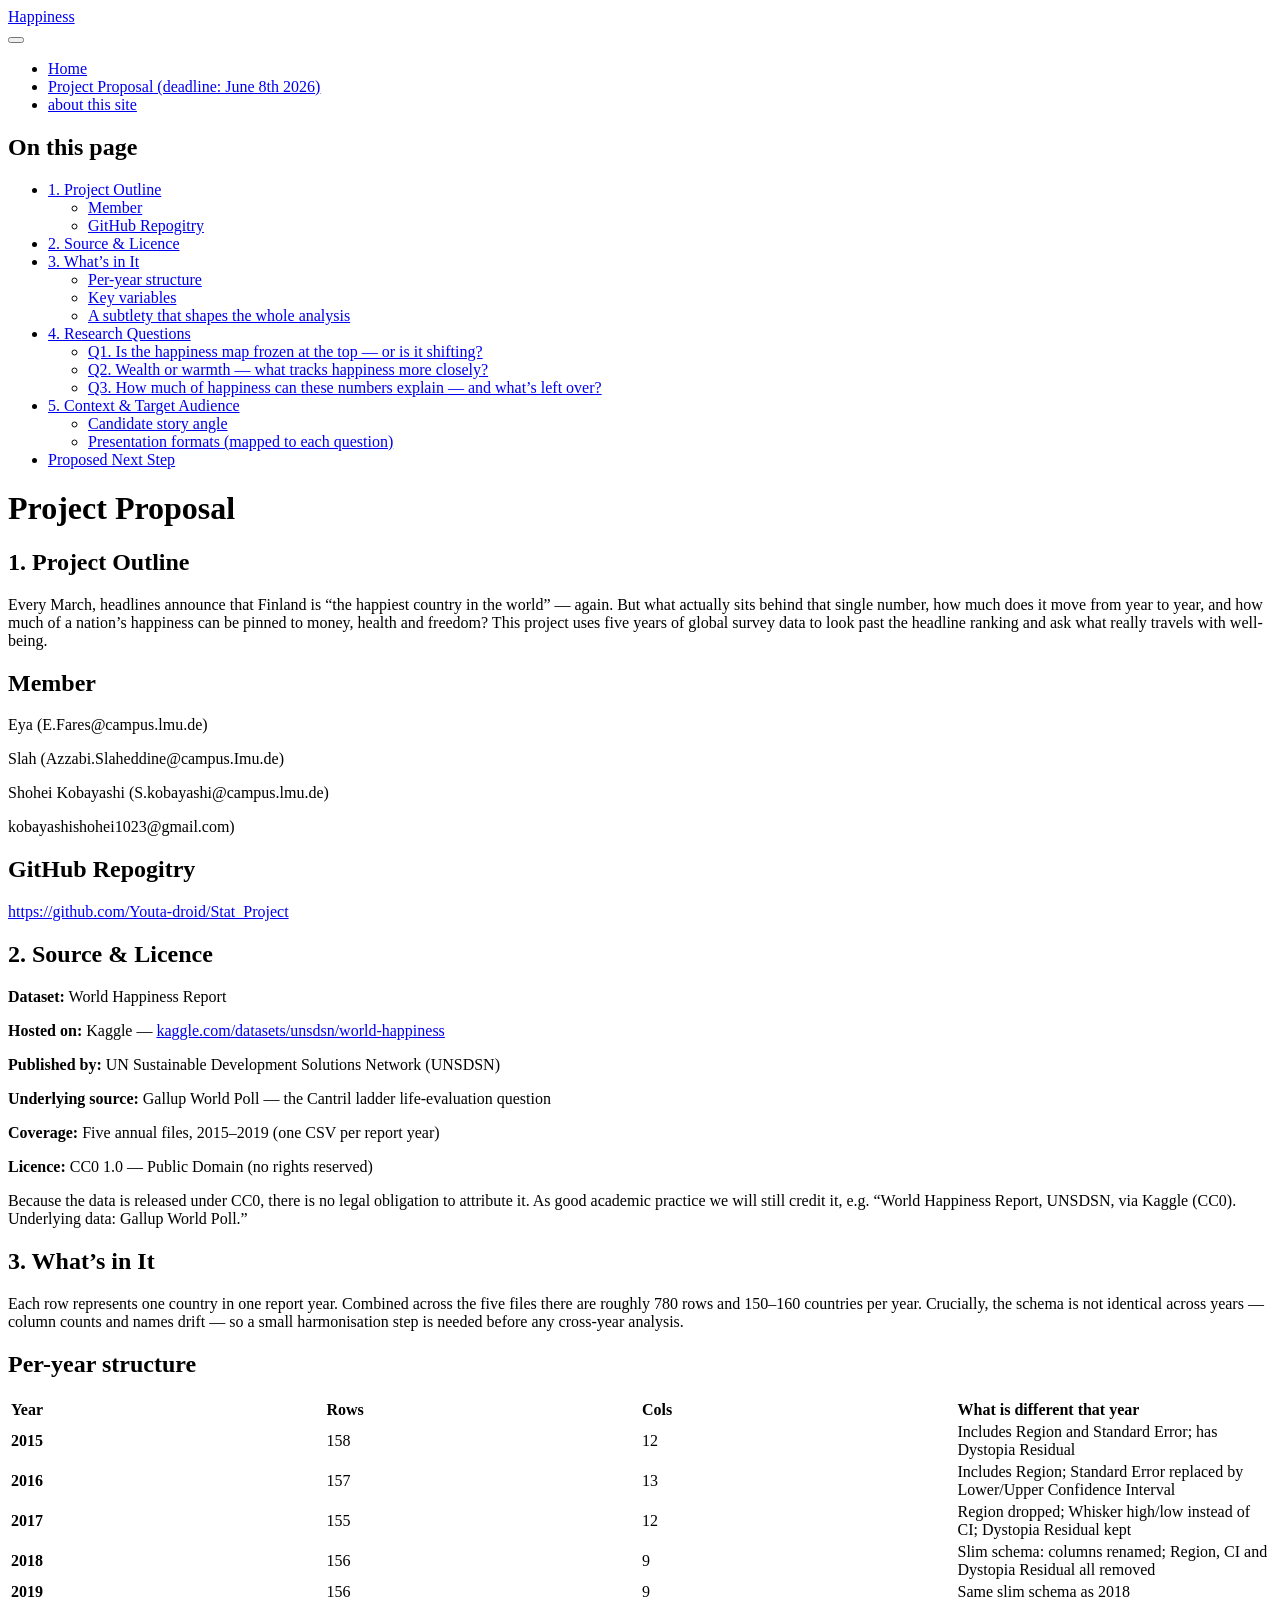
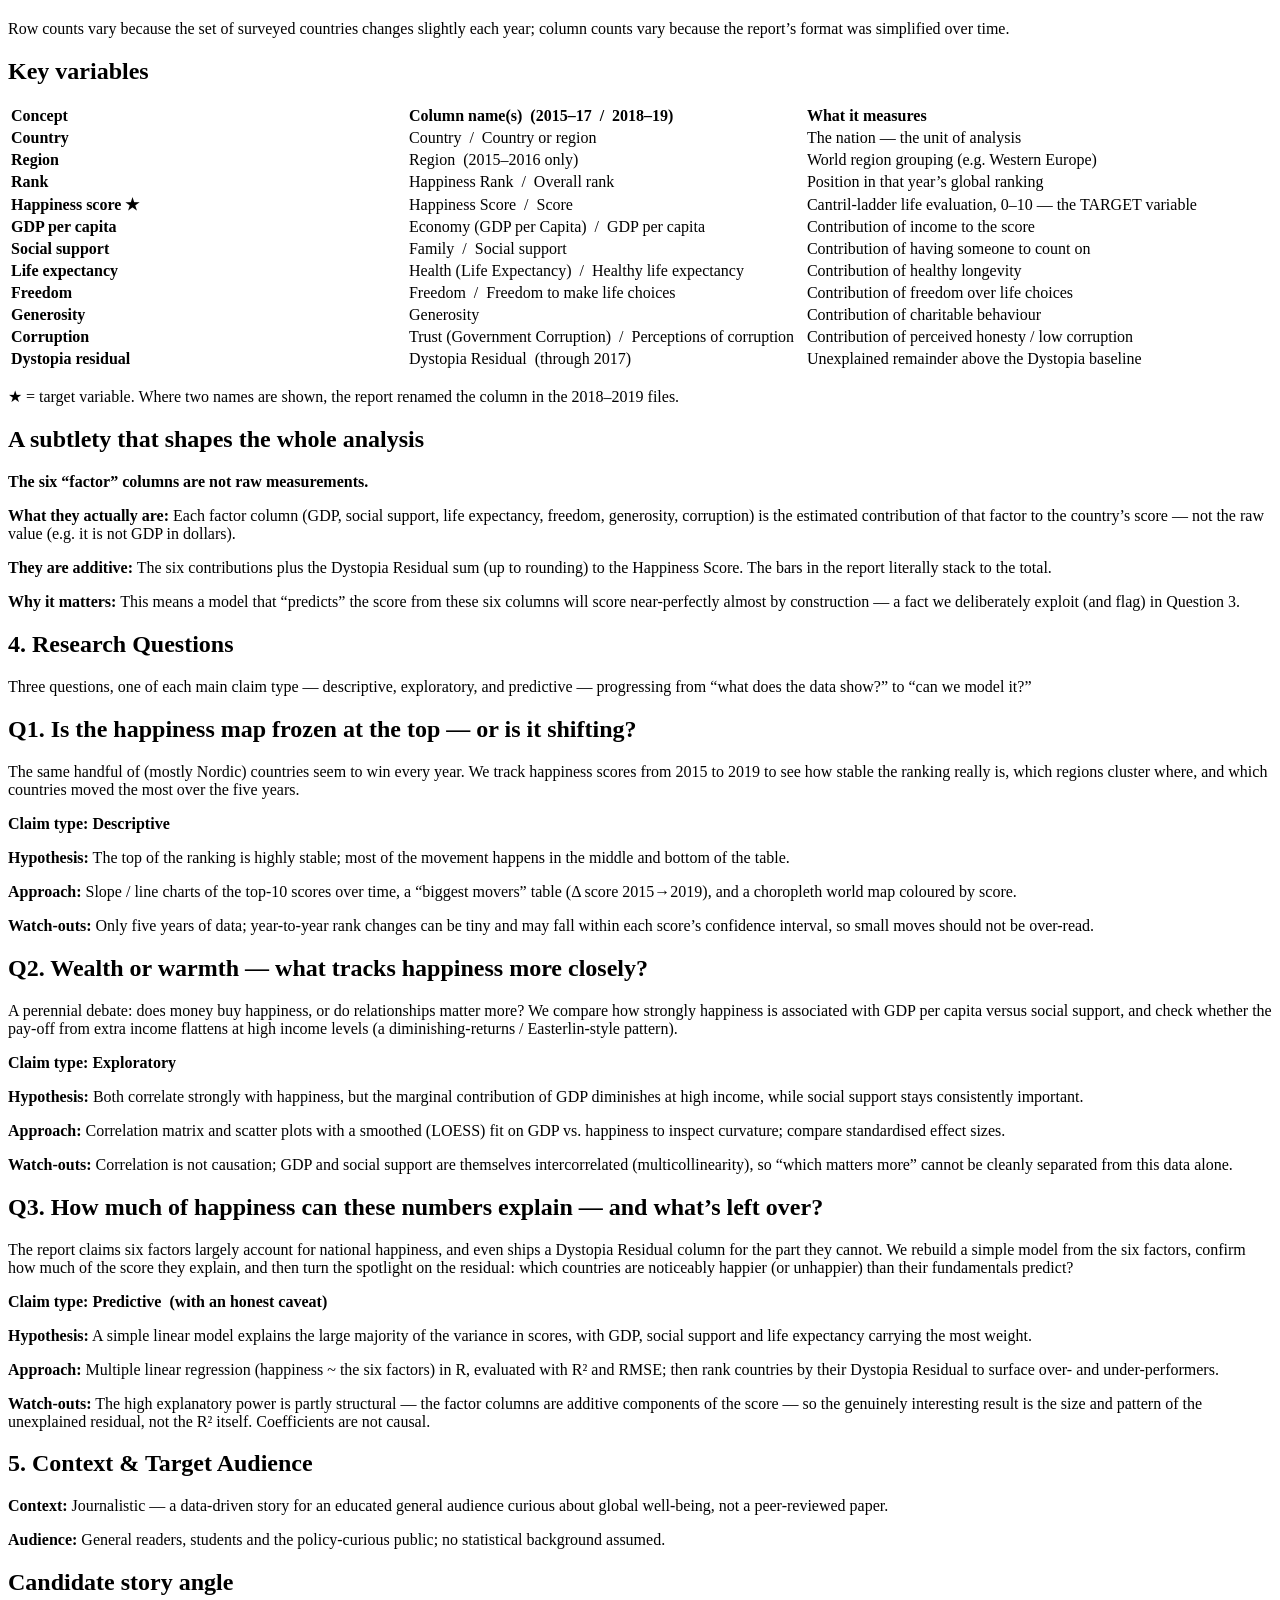
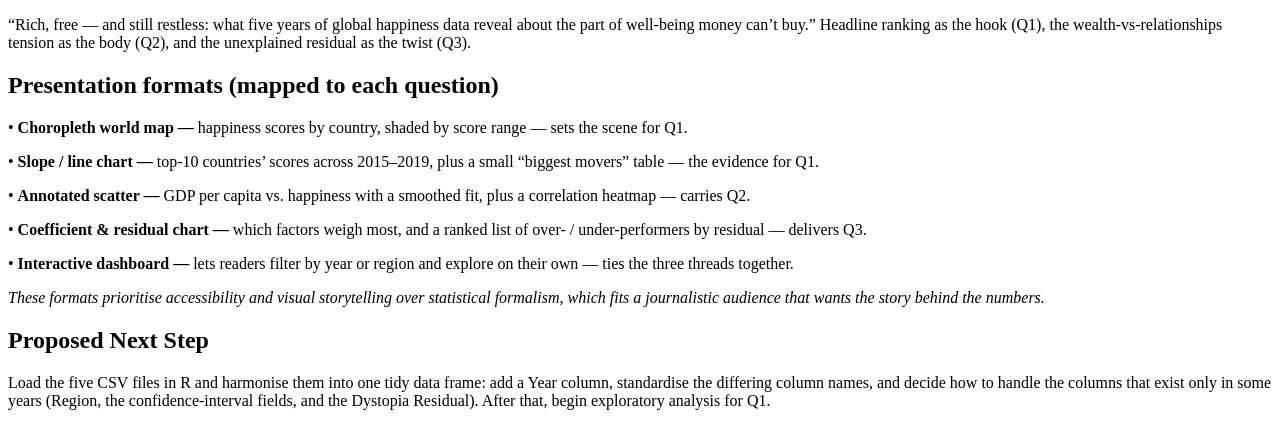
==== project_proposal.html @ c2a08dc1 "add files via upload" ====
<!DOCTYPE html>
<html xmlns="http://www.w3.org/1999/xhtml" lang="en" xml:lang="en"><head>

<meta charset="utf-8">
<meta name="generator" content="quarto-1.9.37">

<meta name="viewport" content="width=device-width, initial-scale=1.0, user-scalable=yes">


<title>Project Proposal – Happiness</title>
<style>
/* Default styles provided by pandoc.
** See https://pandoc.org/MANUAL.html#variables-for-html for config info.
*/
code{white-space: pre-wrap;}
span.smallcaps{font-variant: small-caps;}
div.columns{display: flex; gap: min(4vw, 1.5em);}
div.column{flex: auto; overflow-x: auto;}
div.hanging-indent{margin-left: 1.5em; text-indent: -1.5em;}
ul.task-list{list-style: none;}
ul.task-list li input[type="checkbox"] {
  width: 0.8em;
  margin: 0 0.8em 0.2em -1em; /* quarto-specific, see https://github.com/quarto-dev/quarto-cli/issues/4556 */ 
  vertical-align: middle;
}
</style>


<script src="site_libs/quarto-nav/quarto-nav.js"></script>
<script src="site_libs/quarto-nav/headroom.min.js"></script>
<script src="site_libs/clipboard/clipboard.min.js"></script>
<script src="site_libs/quarto-search/autocomplete.umd.js"></script>
<script src="site_libs/quarto-search/fuse.min.js"></script>
<script src="site_libs/quarto-search/quarto-search.js"></script>
<meta name="quarto:offset" content="./">
<script src="site_libs/quarto-html/quarto.js" type="module"></script>
<script src="site_libs/quarto-html/tabsets/tabsets.js" type="module"></script>
<script src="site_libs/quarto-html/popper.min.js"></script>
<script src="site_libs/quarto-html/tippy.umd.min.js"></script>
<script src="site_libs/quarto-html/anchor.min.js"></script>
<link href="site_libs/quarto-html/tippy.css" rel="stylesheet">
<link href="site_libs/quarto-html/quarto-syntax-highlighting-7f8f88aac4f3542376d5c11b86a4c14d.css" rel="stylesheet" id="quarto-text-highlighting-styles">
<script src="site_libs/bootstrap/bootstrap.min.js"></script>
<link href="site_libs/bootstrap/bootstrap-icons.css" rel="stylesheet">
<link href="site_libs/bootstrap/bootstrap-158031087360bce0ff56dc785ce39e06.min.css" rel="stylesheet" append-hash="true" id="quarto-bootstrap" data-mode="light">
<script id="quarto-search-options" type="application/json">{
  "location": "navbar",
  "copy-button": false,
  "collapse-after": 3,
  "panel-placement": "end",
  "type": "overlay",
  "limit": 50,
  "keyboard-shortcut": [
    "f",
    "/",
    "s"
  ],
  "show-item-context": false,
  "language": {
    "search-no-results-text": "No results",
    "search-matching-documents-text": "matching documents",
    "search-copy-link-title": "Copy link to search",
    "search-hide-matches-text": "Hide additional matches",
    "search-more-match-text": "more match in this document",
    "search-more-matches-text": "more matches in this document",
    "search-clear-button-title": "Clear",
    "search-text-placeholder": "",
    "search-detached-cancel-button-title": "Cancel",
    "search-submit-button-title": "Submit",
    "search-label": "Search"
  }
}</script>
<style>html{ scroll-behavior: smooth; }</style>


<link rel="stylesheet" href="styles.css">
</head>

<body class="floating nav-fixed quarto-light">

<div id="quarto-search-results"></div>
  <header id="quarto-header" class="headroom fixed-top">
    <nav class="navbar navbar-expand-lg " data-bs-theme="dark">
      <div class="navbar-container container-fluid">
      <div class="navbar-brand-container mx-auto">
    <a class="navbar-brand" href="./index.html">
    <span class="navbar-title">Happiness</span>
    </a>
  </div>
            <div id="quarto-search" class="" title="Search"></div>
          <button class="navbar-toggler" type="button" data-bs-toggle="collapse" data-bs-target="#navbarCollapse" aria-controls="navbarCollapse" role="menu" aria-expanded="false" aria-label="Toggle navigation" onclick="if (window.quartoToggleHeadroom) { window.quartoToggleHeadroom(); }">
  <span class="navbar-toggler-icon"></span>
</button>
          <div class="collapse navbar-collapse" id="navbarCollapse">
            <ul class="navbar-nav navbar-nav-scroll me-auto">
  <li class="nav-item">
    <a class="nav-link" href="./index.html"> 
<span class="menu-text">Home</span></a>
  </li>  
  <li class="nav-item">
    <a class="nav-link active" href="./project_proposal.html" aria-current="page"> 
<span class="menu-text">Project Proposal (deadline: June 8th 2026)</span></a>
  </li>  
  <li class="nav-item">
    <a class="nav-link" href="./about.html"> 
<span class="menu-text">about this site</span></a>
  </li>  
</ul>
          </div> <!-- /navcollapse -->
            <div class="quarto-navbar-tools">
</div>
      </div> <!-- /container-fluid -->
    </nav>
</header>
<!-- content -->
<div id="quarto-content" class="quarto-container page-columns page-rows-contents page-layout-article page-navbar">
<!-- sidebar -->
  <nav id="quarto-sidebar" class="sidebar collapse collapse-horizontal quarto-sidebar-collapse-item sidebar-navigation floating overflow-auto">
    <nav id="TOC" role="doc-toc" class="toc-active">
    <h2 id="toc-title">On this page</h2>
   
  <ul>
  <li><a href="#project-outline" id="toc-project-outline" class="nav-link active" data-scroll-target="#project-outline">1. Project Outline</a>
  <ul class="collapse">
  <li><a href="#member" id="toc-member" class="nav-link" data-scroll-target="#member">Member</a></li>
  <li><a href="#github-repogitry" id="toc-github-repogitry" class="nav-link" data-scroll-target="#github-repogitry">GitHub Repogitry</a></li>
  </ul></li>
  <li><a href="#source-licence" id="toc-source-licence" class="nav-link" data-scroll-target="#source-licence">2. Source &amp; Licence</a></li>
  <li><a href="#whats-in-it" id="toc-whats-in-it" class="nav-link" data-scroll-target="#whats-in-it">3. What’s in It</a>
  <ul class="collapse">
  <li><a href="#per-year-structure" id="toc-per-year-structure" class="nav-link" data-scroll-target="#per-year-structure">Per-year structure</a></li>
  <li><a href="#key-variables" id="toc-key-variables" class="nav-link" data-scroll-target="#key-variables">Key variables</a></li>
  <li><a href="#a-subtlety-that-shapes-the-whole-analysis" id="toc-a-subtlety-that-shapes-the-whole-analysis" class="nav-link" data-scroll-target="#a-subtlety-that-shapes-the-whole-analysis">A subtlety that shapes the whole analysis</a></li>
  </ul></li>
  <li><a href="#research-questions" id="toc-research-questions" class="nav-link" data-scroll-target="#research-questions">4. Research Questions</a>
  <ul class="collapse">
  <li><a href="#q1.-is-the-happiness-map-frozen-at-the-top-or-is-it-shifting" id="toc-q1.-is-the-happiness-map-frozen-at-the-top-or-is-it-shifting" class="nav-link" data-scroll-target="#q1.-is-the-happiness-map-frozen-at-the-top-or-is-it-shifting">Q1. Is the happiness map frozen at the top — or is it shifting?</a></li>
  <li><a href="#q2.-wealth-or-warmth-what-tracks-happiness-more-closely" id="toc-q2.-wealth-or-warmth-what-tracks-happiness-more-closely" class="nav-link" data-scroll-target="#q2.-wealth-or-warmth-what-tracks-happiness-more-closely">Q2. Wealth or warmth — what tracks happiness more closely?</a></li>
  <li><a href="#q3.-how-much-of-happiness-can-these-numbers-explain-and-whats-left-over" id="toc-q3.-how-much-of-happiness-can-these-numbers-explain-and-whats-left-over" class="nav-link" data-scroll-target="#q3.-how-much-of-happiness-can-these-numbers-explain-and-whats-left-over">Q3. How much of happiness can these numbers explain — and what’s left over?</a></li>
  </ul></li>
  <li><a href="#context-target-audience" id="toc-context-target-audience" class="nav-link" data-scroll-target="#context-target-audience">5. Context &amp; Target Audience</a>
  <ul class="collapse">
  <li><a href="#candidate-story-angle" id="toc-candidate-story-angle" class="nav-link" data-scroll-target="#candidate-story-angle">Candidate story angle</a></li>
  <li><a href="#presentation-formats-mapped-to-each-question" id="toc-presentation-formats-mapped-to-each-question" class="nav-link" data-scroll-target="#presentation-formats-mapped-to-each-question">Presentation formats (mapped to each question)</a></li>
  </ul></li>
  <li><a href="#proposed-next-step" id="toc-proposed-next-step" class="nav-link" data-scroll-target="#proposed-next-step">Proposed Next Step</a></li>
  </ul>
</nav>
</nav>
<div id="quarto-sidebar-glass" class="quarto-sidebar-collapse-item" data-bs-toggle="collapse" data-bs-target=".quarto-sidebar-collapse-item"></div>
<!-- margin-sidebar -->
    <div id="quarto-margin-sidebar" class="sidebar margin-sidebar zindex-bottom">
    </div>
<!-- main -->
<main class="content" id="quarto-document-content">

<header id="title-block-header" class="quarto-title-block default">
<div class="quarto-title">
<h1 class="title">Project Proposal</h1>
</div>



<div class="quarto-title-meta">

    
  
    
  </div>
  


</header>


<section id="project-outline" class="level1">
<h1>1. Project Outline</h1>
<p>Every March, headlines announce that Finland is “the happiest country in the world” — again. But what actually sits behind that single number, how much does it move from year to year, and how much of a nation’s happiness can be pinned to money, health and freedom? This project uses five years of global survey data to look past the headline ranking and ask what really travels with well-being.</p>
<section id="member" class="level2">
<h2 class="anchored" data-anchor-id="member">Member</h2>
<p>Eya (E.Fares@campus.lmu.de)</p>
<p>Slah (Azzabi.Slaheddine@campus.Imu.de)</p>
<p>Shohei Kobayashi (S.kobayashi@campus.lmu.de)</p>
<p>kobayashishohei1023@gmail.com)</p>
</section>
<section id="github-repogitry" class="level2">
<h2 class="anchored" data-anchor-id="github-repogitry">GitHub Repogitry</h2>
<p><a href="https://github.com/Youta-droid/Stat_Project" class="uri">https://github.com/Youta-droid/Stat_Project</a></p>
</section>
</section>
<section id="source-licence" class="level1">
<h1>2. Source &amp; Licence</h1>
<p><strong>Dataset:</strong> World Happiness Report</p>
<p><strong>Hosted on:</strong> Kaggle — <a href="https://www.kaggle.com/datasets/unsdsn/world-happiness">kaggle.com/datasets/unsdsn/world-happiness</a></p>
<p><strong>Published by:</strong> UN Sustainable Development Solutions Network (UNSDSN)</p>
<p><strong>Underlying source:</strong> Gallup World Poll — the Cantril ladder life-evaluation question</p>
<p><strong>Coverage:</strong> Five annual files, 2015–2019 (one CSV per report year)</p>
<p><strong>Licence:</strong> CC0 1.0 — Public Domain (no rights reserved)</p>
<p>Because the data is released under CC0, there is no legal obligation to attribute it. As good academic practice we will still credit it, e.g.&nbsp;“World Happiness Report, UNSDSN, via Kaggle (CC0). Underlying data: Gallup World Poll.”</p>
</section>
<section id="whats-in-it" class="level1">
<h1>3. What’s in It</h1>
<p>Each row represents one country in one report year. Combined across the five files there are roughly 780 rows and 150–160 countries per year. Crucially, the schema is not identical across years — column counts and names drift — so a small harmonisation step is needed before any cross-year analysis.</p>
<section id="per-year-structure" class="level2">
<h2 class="anchored" data-anchor-id="per-year-structure">Per-year structure</h2>
<table class="caption-top table">
<colgroup>
<col style="width: 25%">
<col style="width: 25%">
<col style="width: 25%">
<col style="width: 25%">
</colgroup>
<tbody>
<tr class="odd">
<td><strong>Year</strong></td>
<td><strong>Rows</strong></td>
<td><strong>Cols</strong></td>
<td><strong>What is different that year</strong></td>
</tr>
<tr class="even">
<td><strong>2015</strong></td>
<td>158</td>
<td>12</td>
<td>Includes Region and Standard Error; has Dystopia Residual</td>
</tr>
<tr class="odd">
<td><strong>2016</strong></td>
<td>157</td>
<td>13</td>
<td>Includes Region; Standard Error replaced by Lower/Upper Confidence Interval</td>
</tr>
<tr class="even">
<td><strong>2017</strong></td>
<td>155</td>
<td>12</td>
<td>Region dropped; Whisker high/low instead of CI; Dystopia Residual kept</td>
</tr>
<tr class="odd">
<td><strong>2018</strong></td>
<td>156</td>
<td>9</td>
<td>Slim schema: columns renamed; Region, CI and Dystopia Residual all removed</td>
</tr>
<tr class="even">
<td><strong>2019</strong></td>
<td>156</td>
<td>9</td>
<td>Same slim schema as 2018</td>
</tr>
</tbody>
</table>
<p>Row counts vary because the set of surveyed countries changes slightly each year; column counts vary because the report’s format was simplified over time.</p>
</section>
<section id="key-variables" class="level2">
<h2 class="anchored" data-anchor-id="key-variables">Key variables</h2>
<table class="caption-top table">
<colgroup>
<col style="width: 33%">
<col style="width: 33%">
<col style="width: 33%">
</colgroup>
<tbody>
<tr class="odd">
<td><strong>Concept</strong></td>
<td><strong>Column name(s)&nbsp; (2015–17&nbsp; /&nbsp; 2018–19)</strong></td>
<td><strong>What it measures</strong></td>
</tr>
<tr class="even">
<td><strong>Country</strong></td>
<td>Country&nbsp; /&nbsp; Country or region</td>
<td>The nation — the unit of analysis</td>
</tr>
<tr class="odd">
<td><strong>Region</strong></td>
<td>Region&nbsp; (2015–2016 only)</td>
<td>World region grouping (e.g.&nbsp;Western Europe)</td>
</tr>
<tr class="even">
<td><strong>Rank</strong></td>
<td>Happiness Rank&nbsp; /&nbsp; Overall rank</td>
<td>Position in that year’s global ranking</td>
</tr>
<tr class="odd">
<td><strong>Happiness score ★</strong></td>
<td>Happiness Score&nbsp; /&nbsp; Score</td>
<td>Cantril-ladder life evaluation, 0–10 — the TARGET variable</td>
</tr>
<tr class="even">
<td><strong>GDP per capita</strong></td>
<td>Economy (GDP per Capita)&nbsp; /&nbsp; GDP per capita</td>
<td>Contribution of income to the score</td>
</tr>
<tr class="odd">
<td><strong>Social support</strong></td>
<td>Family&nbsp; /&nbsp; Social support</td>
<td>Contribution of having someone to count on</td>
</tr>
<tr class="even">
<td><strong>Life expectancy</strong></td>
<td>Health (Life Expectancy)&nbsp; /&nbsp; Healthy life expectancy</td>
<td>Contribution of healthy longevity</td>
</tr>
<tr class="odd">
<td><strong>Freedom</strong></td>
<td>Freedom&nbsp; /&nbsp; Freedom to make life choices</td>
<td>Contribution of freedom over life choices</td>
</tr>
<tr class="even">
<td><strong>Generosity</strong></td>
<td>Generosity</td>
<td>Contribution of charitable behaviour</td>
</tr>
<tr class="odd">
<td><strong>Corruption</strong></td>
<td>Trust (Government Corruption)&nbsp; /&nbsp; Perceptions of corruption</td>
<td>Contribution of perceived honesty / low corruption</td>
</tr>
<tr class="even">
<td><strong>Dystopia residual</strong></td>
<td>Dystopia Residual&nbsp; (through 2017)</td>
<td>Unexplained remainder above the Dystopia baseline</td>
</tr>
</tbody>
</table>
<p>★ = target variable. Where two names are shown, the report renamed the column in the 2018–2019 files.</p>
</section>
<section id="a-subtlety-that-shapes-the-whole-analysis" class="level2">
<h2 class="anchored" data-anchor-id="a-subtlety-that-shapes-the-whole-analysis">A subtlety that shapes the whole analysis</h2>
<p><strong>The six “factor” columns are not raw measurements.</strong></p>
<p><strong>What they actually are:</strong> Each factor column (GDP, social support, life expectancy, freedom, generosity, corruption) is the estimated contribution of that factor to the country’s score — not the raw value (e.g.&nbsp;it is not GDP in dollars).</p>
<p><strong>They are additive:</strong> The six contributions plus the Dystopia Residual sum (up to rounding) to the Happiness Score. The bars in the report literally stack to the total.</p>
<p><strong>Why it matters:</strong> This means a model that “predicts” the score from these six columns will score near-perfectly almost by construction — a fact we deliberately exploit (and flag) in Question 3.</p>
</section>
</section>
<section id="research-questions" class="level1">
<h1>4. Research Questions</h1>
<p>Three questions, one of each main claim type — descriptive, exploratory, and predictive — progressing from “what does the data show?” to “can we model it?”</p>
<section id="q1.-is-the-happiness-map-frozen-at-the-top-or-is-it-shifting" class="level2">
<h2 class="anchored" data-anchor-id="q1.-is-the-happiness-map-frozen-at-the-top-or-is-it-shifting">Q1. Is the happiness map frozen at the top — or is it shifting?</h2>
<p>The same handful of (mostly Nordic) countries seem to win every year. We track happiness scores from 2015 to 2019 to see how stable the ranking really is, which regions cluster where, and which countries moved the most over the five years.</p>
<p><strong>Claim type: Descriptive</strong></p>
<p><strong>Hypothesis:</strong> The top of the ranking is highly stable; most of the movement happens in the middle and bottom of the table.</p>
<p><strong>Approach:</strong> Slope / line charts of the top-10 scores over time, a “biggest movers” table (Δ score 2015→2019), and a choropleth world map coloured by score.</p>
<p><strong>Watch-outs:</strong> Only five years of data; year-to-year rank changes can be tiny and may fall within each score’s confidence interval, so small moves should not be over-read.</p>
</section>
<section id="q2.-wealth-or-warmth-what-tracks-happiness-more-closely" class="level2">
<h2 class="anchored" data-anchor-id="q2.-wealth-or-warmth-what-tracks-happiness-more-closely">Q2. Wealth or warmth — what tracks happiness more closely?</h2>
<p>A perennial debate: does money buy happiness, or do relationships matter more? We compare how strongly happiness is associated with GDP per capita versus social support, and check whether the pay-off from extra income flattens at high income levels (a diminishing-returns / Easterlin-style pattern).</p>
<p><strong>Claim type: Exploratory</strong></p>
<p><strong>Hypothesis:</strong> Both correlate strongly with happiness, but the marginal contribution of GDP diminishes at high income, while social support stays consistently important.</p>
<p><strong>Approach:</strong> Correlation matrix and scatter plots with a smoothed (LOESS) fit on GDP vs.&nbsp;happiness to inspect curvature; compare standardised effect sizes.</p>
<p><strong>Watch-outs:</strong> Correlation is not causation; GDP and social support are themselves intercorrelated (multicollinearity), so “which matters more” cannot be cleanly separated from this data alone.</p>
</section>
<section id="q3.-how-much-of-happiness-can-these-numbers-explain-and-whats-left-over" class="level2">
<h2 class="anchored" data-anchor-id="q3.-how-much-of-happiness-can-these-numbers-explain-and-whats-left-over">Q3. How much of happiness can these numbers explain — and what’s left over?</h2>
<p>The report claims six factors largely account for national happiness, and even ships a Dystopia Residual column for the part they cannot. We rebuild a simple model from the six factors, confirm how much of the score they explain, and then turn the spotlight on the residual: which countries are noticeably happier (or unhappier) than their fundamentals predict?</p>
<p><strong>Claim type: Predictive&nbsp; (with an honest caveat)</strong></p>
<p><strong>Hypothesis:</strong> A simple linear model explains the large majority of the variance in scores, with GDP, social support and life expectancy carrying the most weight.</p>
<p><strong>Approach:</strong> Multiple linear regression (happiness ~ the six factors) in R, evaluated with R² and RMSE; then rank countries by their Dystopia Residual to surface over- and under-performers.</p>
<p><strong>Watch-outs:</strong> The high explanatory power is partly structural — the factor columns are additive components of the score — so the genuinely interesting result is the size and pattern of the unexplained residual, not the R² itself. Coefficients are not causal.</p>
</section>
</section>
<section id="context-target-audience" class="level1">
<h1>5. Context &amp; Target Audience</h1>
<p><strong>Context:</strong> Journalistic — a data-driven story for an educated general audience curious about global well-being, not a peer-reviewed paper.</p>
<p><strong>Audience:</strong> General readers, students and the policy-curious public; no statistical background assumed.</p>
<section id="candidate-story-angle" class="level2">
<h2 class="anchored" data-anchor-id="candidate-story-angle">Candidate story angle</h2>
<p>“Rich, free — and still restless: what five years of global happiness data reveal about the part of well-being money can’t buy.” Headline ranking as the hook (Q1), the wealth-vs-relationships tension as the body (Q2), and the unexplained residual as the twist (Q3).</p>
</section>
<section id="presentation-formats-mapped-to-each-question" class="level2">
<h2 class="anchored" data-anchor-id="presentation-formats-mapped-to-each-question">Presentation formats (mapped to each question)</h2>
<p>• <strong>Choropleth world map —</strong> happiness scores by country, shaded by score range — sets the scene for Q1.</p>
<p>• <strong>Slope / line chart —</strong> top-10 countries’ scores across 2015–2019, plus a small “biggest movers” table — the evidence for Q1.</p>
<p>• <strong>Annotated scatter —</strong> GDP per capita vs.&nbsp;happiness with a smoothed fit, plus a correlation heatmap — carries Q2.</p>
<p>• <strong>Coefficient &amp; residual chart —</strong> which factors weigh most, and a ranked list of over- / under-performers by residual — delivers Q3.</p>
<p>• <strong>Interactive dashboard —</strong> lets readers filter by year or region and explore on their own — ties the three threads together.</p>
<p><em>These formats prioritise accessibility and visual storytelling over statistical formalism, which fits a journalistic audience that wants the story behind the numbers.</em></p>
</section>
</section>
<section id="proposed-next-step" class="level1">
<h1>Proposed Next Step</h1>
<p>Load the five CSV files in R and harmonise them into one tidy data frame: add a Year column, standardise the differing column names, and decide how to handle the columns that exist only in some years (Region, the confidence-interval fields, and the Dystopia Residual). After that, begin exploratory analysis for Q1.</p>


</section>

</main> <!-- /main -->
<script id="quarto-html-after-body" type="application/javascript">
  window.document.addEventListener("DOMContentLoaded", function (event) {
    const icon = "";
    const anchorJS = new window.AnchorJS();
    anchorJS.options = {
      placement: 'right',
      icon: icon
    };
    anchorJS.add('.anchored');
    const isCodeAnnotation = (el) => {
      for (const clz of el.classList) {
        if (clz.startsWith('code-annotation-')) {                     
          return true;
        }
      }
      return false;
    }
    const onCopySuccess = function(e) {
      // button target
      const button = e.trigger;
      // don't keep focus
      button.blur();
      // flash "checked"
      button.classList.add('code-copy-button-checked');
      var currentTitle = button.getAttribute("title");
      button.setAttribute("title", "Copied!");
      let tooltip;
      if (window.bootstrap) {
        button.setAttribute("data-bs-toggle", "tooltip");
        button.setAttribute("data-bs-placement", "left");
        button.setAttribute("data-bs-title", "Copied!");
        tooltip = new bootstrap.Tooltip(button, 
          { trigger: "manual", 
            customClass: "code-copy-button-tooltip",
            offset: [0, -8]});
        tooltip.show();    
      }
      setTimeout(function() {
        if (tooltip) {
          tooltip.hide();
          button.removeAttribute("data-bs-title");
          button.removeAttribute("data-bs-toggle");
          button.removeAttribute("data-bs-placement");
        }
        button.setAttribute("title", currentTitle);
        button.classList.remove('code-copy-button-checked');
      }, 1000);
      // clear code selection
      e.clearSelection();
    }
    const getTextToCopy = function(trigger) {
      const outerScaffold = trigger.parentElement.cloneNode(true);
      const codeEl = outerScaffold.querySelector('code');
      for (const childEl of codeEl.children) {
        if (isCodeAnnotation(childEl)) {
          childEl.remove();
        }
      }
      return codeEl.innerText;
    }
    const clipboard = new window.ClipboardJS('.code-copy-button:not([data-in-quarto-modal])', {
      text: getTextToCopy
    });
    clipboard.on('success', onCopySuccess);
    if (window.document.getElementById('quarto-embedded-source-code-modal')) {
      const clipboardModal = new window.ClipboardJS('.code-copy-button[data-in-quarto-modal]', {
        text: getTextToCopy,
        container: window.document.getElementById('quarto-embedded-source-code-modal')
      });
      clipboardModal.on('success', onCopySuccess);
    }
      var localhostRegex = new RegExp(/^(?:http|https):\/\/localhost\:?[0-9]*\//);
      var mailtoRegex = new RegExp(/^mailto:/);
        var filterRegex = new RegExp('/' + window.location.host + '/');
      var isInternal = (href) => {
          return filterRegex.test(href) || localhostRegex.test(href) || mailtoRegex.test(href);
      }
      // Inspect non-navigation links and adorn them if external
     var links = window.document.querySelectorAll('a[href]:not(.nav-link):not(.navbar-brand):not(.toc-action):not(.sidebar-link):not(.sidebar-item-toggle):not(.pagination-link):not(.no-external):not([aria-hidden]):not(.dropdown-item):not(.quarto-navigation-tool):not(.about-link)');
      for (var i=0; i<links.length; i++) {
        const link = links[i];
        if (!isInternal(link.href)) {
          // undo the damage that might have been done by quarto-nav.js in the case of
          // links that we want to consider external
          if (link.dataset.originalHref !== undefined) {
            link.href = link.dataset.originalHref;
          }
        }
      }
    function tippyHover(el, contentFn, onTriggerFn, onUntriggerFn) {
      const config = {
        allowHTML: true,
        maxWidth: 500,
        delay: 100,
        arrow: false,
        appendTo: function(el) {
            return el.parentElement;
        },
        interactive: true,
        interactiveBorder: 10,
        theme: 'quarto',
        placement: 'bottom-start',
      };
      if (contentFn) {
        config.content = contentFn;
      }
      if (onTriggerFn) {
        config.onTrigger = onTriggerFn;
      }
      if (onUntriggerFn) {
        config.onUntrigger = onUntriggerFn;
      }
      window.tippy(el, config); 
    }
    const noterefs = window.document.querySelectorAll('a[role="doc-noteref"]');
    for (var i=0; i<noterefs.length; i++) {
      const ref = noterefs[i];
      tippyHover(ref, function() {
        // use id or data attribute instead here
        let href = ref.getAttribute('data-footnote-href') || ref.getAttribute('href');
        try { href = new URL(href).hash; } catch {}
        const id = href.replace(/^#\/?/, "");
        const note = window.document.getElementById(id);
        if (note) {
          return note.innerHTML;
        } else {
          return "";
        }
      });
    }
    const xrefs = window.document.querySelectorAll('a.quarto-xref');
    const processXRef = (id, note) => {
      // Strip column container classes
      const stripColumnClz = (el) => {
        el.classList.remove("page-full", "page-columns");
        if (el.children) {
          for (const child of el.children) {
            stripColumnClz(child);
          }
        }
      }
      stripColumnClz(note)
      if (id === null || id.startsWith('sec-')) {
        // Special case sections, only their first couple elements
        const container = document.createElement("div");
        if (note.children && note.children.length > 2) {
          container.appendChild(note.children[0].cloneNode(true));
          for (let i = 1; i < note.children.length; i++) {
            const child = note.children[i];
            if (child.tagName === "P" && child.innerText === "") {
              continue;
            } else {
              container.appendChild(child.cloneNode(true));
              break;
            }
          }
          if (window.Quarto?.typesetMath) {
            window.Quarto.typesetMath(container);
          }
          return container.innerHTML
        } else {
          if (window.Quarto?.typesetMath) {
            window.Quarto.typesetMath(note);
          }
          return note.innerHTML;
        }
      } else {
        // Remove any anchor links if they are present
        const anchorLink = note.querySelector('a.anchorjs-link');
        if (anchorLink) {
          anchorLink.remove();
        }
        if (window.Quarto?.typesetMath) {
          window.Quarto.typesetMath(note);
        }
        if (note.classList.contains("callout")) {
          return note.outerHTML;
        } else {
          return note.innerHTML;
        }
      }
    }
    for (var i=0; i<xrefs.length; i++) {
      const xref = xrefs[i];
      tippyHover(xref, undefined, function(instance) {
        instance.disable();
        let url = xref.getAttribute('href');
        let hash = undefined; 
        if (url.startsWith('#')) {
          hash = url;
        } else {
          try { hash = new URL(url).hash; } catch {}
        }
        if (hash) {
          const id = hash.replace(/^#\/?/, "");
          const note = window.document.getElementById(id);
          if (note !== null) {
            try {
              const html = processXRef(id, note.cloneNode(true));
              instance.setContent(html);
            } finally {
              instance.enable();
              instance.show();
            }
          } else {
            // See if we can fetch this
            fetch(url.split('#')[0])
            .then(res => res.text())
            .then(html => {
              const parser = new DOMParser();
              const htmlDoc = parser.parseFromString(html, "text/html");
              const note = htmlDoc.getElementById(id);
              if (note !== null) {
                const html = processXRef(id, note);
                instance.setContent(html);
              } 
            }).finally(() => {
              instance.enable();
              instance.show();
            });
          }
        } else {
          // See if we can fetch a full url (with no hash to target)
          // This is a special case and we should probably do some content thinning / targeting
          fetch(url)
          .then(res => res.text())
          .then(html => {
            const parser = new DOMParser();
            const htmlDoc = parser.parseFromString(html, "text/html");
            const note = htmlDoc.querySelector('main.content');
            if (note !== null) {
              // This should only happen for chapter cross references
              // (since there is no id in the URL)
              // remove the first header
              if (note.children.length > 0 && note.children[0].tagName === "HEADER") {
                note.children[0].remove();
              }
              const html = processXRef(null, note);
              instance.setContent(html);
            } 
          }).finally(() => {
            instance.enable();
            instance.show();
          });
        }
      }, function(instance) {
      });
    }
        let selectedAnnoteEl;
        const selectorForAnnotation = ( cell, annotation) => {
          let cellAttr = 'data-code-cell="' + cell + '"';
          let lineAttr = 'data-code-annotation="' +  annotation + '"';
          const selector = 'span[' + cellAttr + '][' + lineAttr + ']';
          return selector;
        }
        const selectCodeLines = (annoteEl) => {
          const doc = window.document;
          const targetCell = annoteEl.getAttribute("data-target-cell");
          const targetAnnotation = annoteEl.getAttribute("data-target-annotation");
          const annoteSpan = window.document.querySelector(selectorForAnnotation(targetCell, targetAnnotation));
          const lines = annoteSpan.getAttribute("data-code-lines").split(",");
          const lineIds = lines.map((line) => {
            return targetCell + "-" + line;
          })
          let top = null;
          let height = null;
          let parent = null;
          if (lineIds.length > 0) {
              //compute the position of the single el (top and bottom and make a div)
              const el = window.document.getElementById(lineIds[0]);
              top = el.offsetTop;
              height = el.offsetHeight;
              parent = el.parentElement.parentElement;
            if (lineIds.length > 1) {
              const lastEl = window.document.getElementById(lineIds[lineIds.length - 1]);
              const bottom = lastEl.offsetTop + lastEl.offsetHeight;
              height = bottom - top;
            }
            if (top !== null && height !== null && parent !== null) {
              // cook up a div (if necessary) and position it 
              let div = window.document.getElementById("code-annotation-line-highlight");
              if (div === null) {
                div = window.document.createElement("div");
                div.setAttribute("id", "code-annotation-line-highlight");
                div.style.position = 'absolute';
                parent.appendChild(div);
              }
              div.style.top = top - 2 + "px";
              div.style.height = height + 4 + "px";
              div.style.left = 0;
              let gutterDiv = window.document.getElementById("code-annotation-line-highlight-gutter");
              if (gutterDiv === null) {
                gutterDiv = window.document.createElement("div");
                gutterDiv.setAttribute("id", "code-annotation-line-highlight-gutter");
                gutterDiv.style.position = 'absolute';
                const codeCell = window.document.getElementById(targetCell);
                const gutter = codeCell.querySelector('.code-annotation-gutter');
                gutter.appendChild(gutterDiv);
              }
              gutterDiv.style.top = top - 2 + "px";
              gutterDiv.style.height = height + 4 + "px";
            }
            selectedAnnoteEl = annoteEl;
          }
        };
        const unselectCodeLines = () => {
          const elementsIds = ["code-annotation-line-highlight", "code-annotation-line-highlight-gutter"];
          elementsIds.forEach((elId) => {
            const div = window.document.getElementById(elId);
            if (div) {
              div.remove();
            }
          });
          selectedAnnoteEl = undefined;
        };
          // Handle positioning of the toggle
      window.addEventListener(
        "resize",
        throttle(() => {
          elRect = undefined;
          if (selectedAnnoteEl) {
            selectCodeLines(selectedAnnoteEl);
          }
        }, 10)
      );
      function throttle(fn, ms) {
      let throttle = false;
      let timer;
        return (...args) => {
          if(!throttle) { // first call gets through
              fn.apply(this, args);
              throttle = true;
          } else { // all the others get throttled
              if(timer) clearTimeout(timer); // cancel #2
              timer = setTimeout(() => {
                fn.apply(this, args);
                timer = throttle = false;
              }, ms);
          }
        };
      }
        // Attach click handler to the DT
        const annoteDls = window.document.querySelectorAll('dt[data-target-cell]');
        for (const annoteDlNode of annoteDls) {
          annoteDlNode.addEventListener('click', (event) => {
            const clickedEl = event.target;
            if (clickedEl !== selectedAnnoteEl) {
              unselectCodeLines();
              const activeEl = window.document.querySelector('dt[data-target-cell].code-annotation-active');
              if (activeEl) {
                activeEl.classList.remove('code-annotation-active');
              }
              selectCodeLines(clickedEl);
              clickedEl.classList.add('code-annotation-active');
            } else {
              // Unselect the line
              unselectCodeLines();
              clickedEl.classList.remove('code-annotation-active');
            }
          });
        }
    const findCites = (el) => {
      const parentEl = el.parentElement;
      if (parentEl) {
        const cites = parentEl.dataset.cites;
        if (cites) {
          return {
            el,
            cites: cites.split(' ')
          };
        } else {
          return findCites(el.parentElement)
        }
      } else {
        return undefined;
      }
    };
    var bibliorefs = window.document.querySelectorAll('a[role="doc-biblioref"]');
    for (var i=0; i<bibliorefs.length; i++) {
      const ref = bibliorefs[i];
      const citeInfo = findCites(ref);
      if (citeInfo) {
        tippyHover(citeInfo.el, function() {
          var popup = window.document.createElement('div');
          citeInfo.cites.forEach(function(cite) {
            var citeDiv = window.document.createElement('div');
            citeDiv.classList.add('hanging-indent');
            citeDiv.classList.add('csl-entry');
            var biblioDiv = window.document.getElementById('ref-' + cite);
            if (biblioDiv) {
              citeDiv.innerHTML = biblioDiv.innerHTML;
            }
            popup.appendChild(citeDiv);
          });
          return popup.innerHTML;
        });
      }
    }
  });
  </script>
</div> <!-- /content -->




<script src="site_libs/quarto-html/zenscroll-min.js"></script>
</body></html>
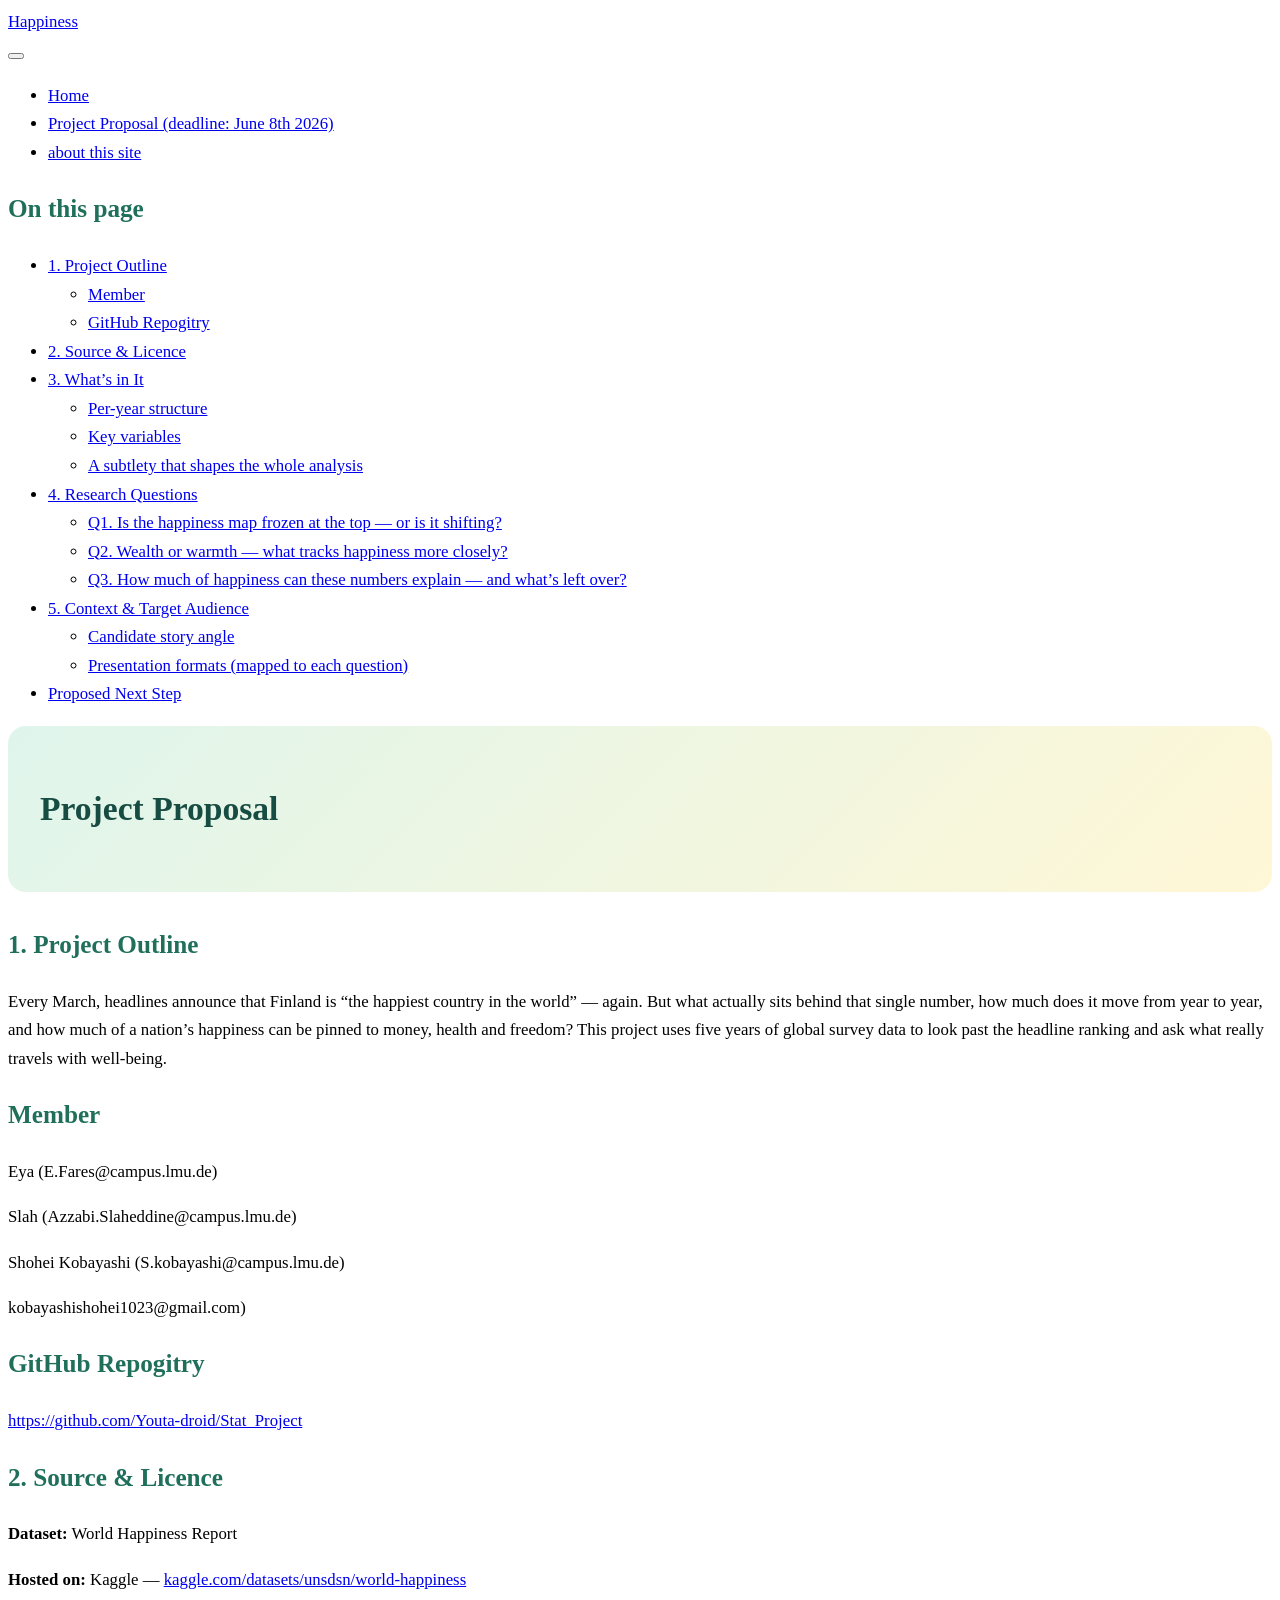
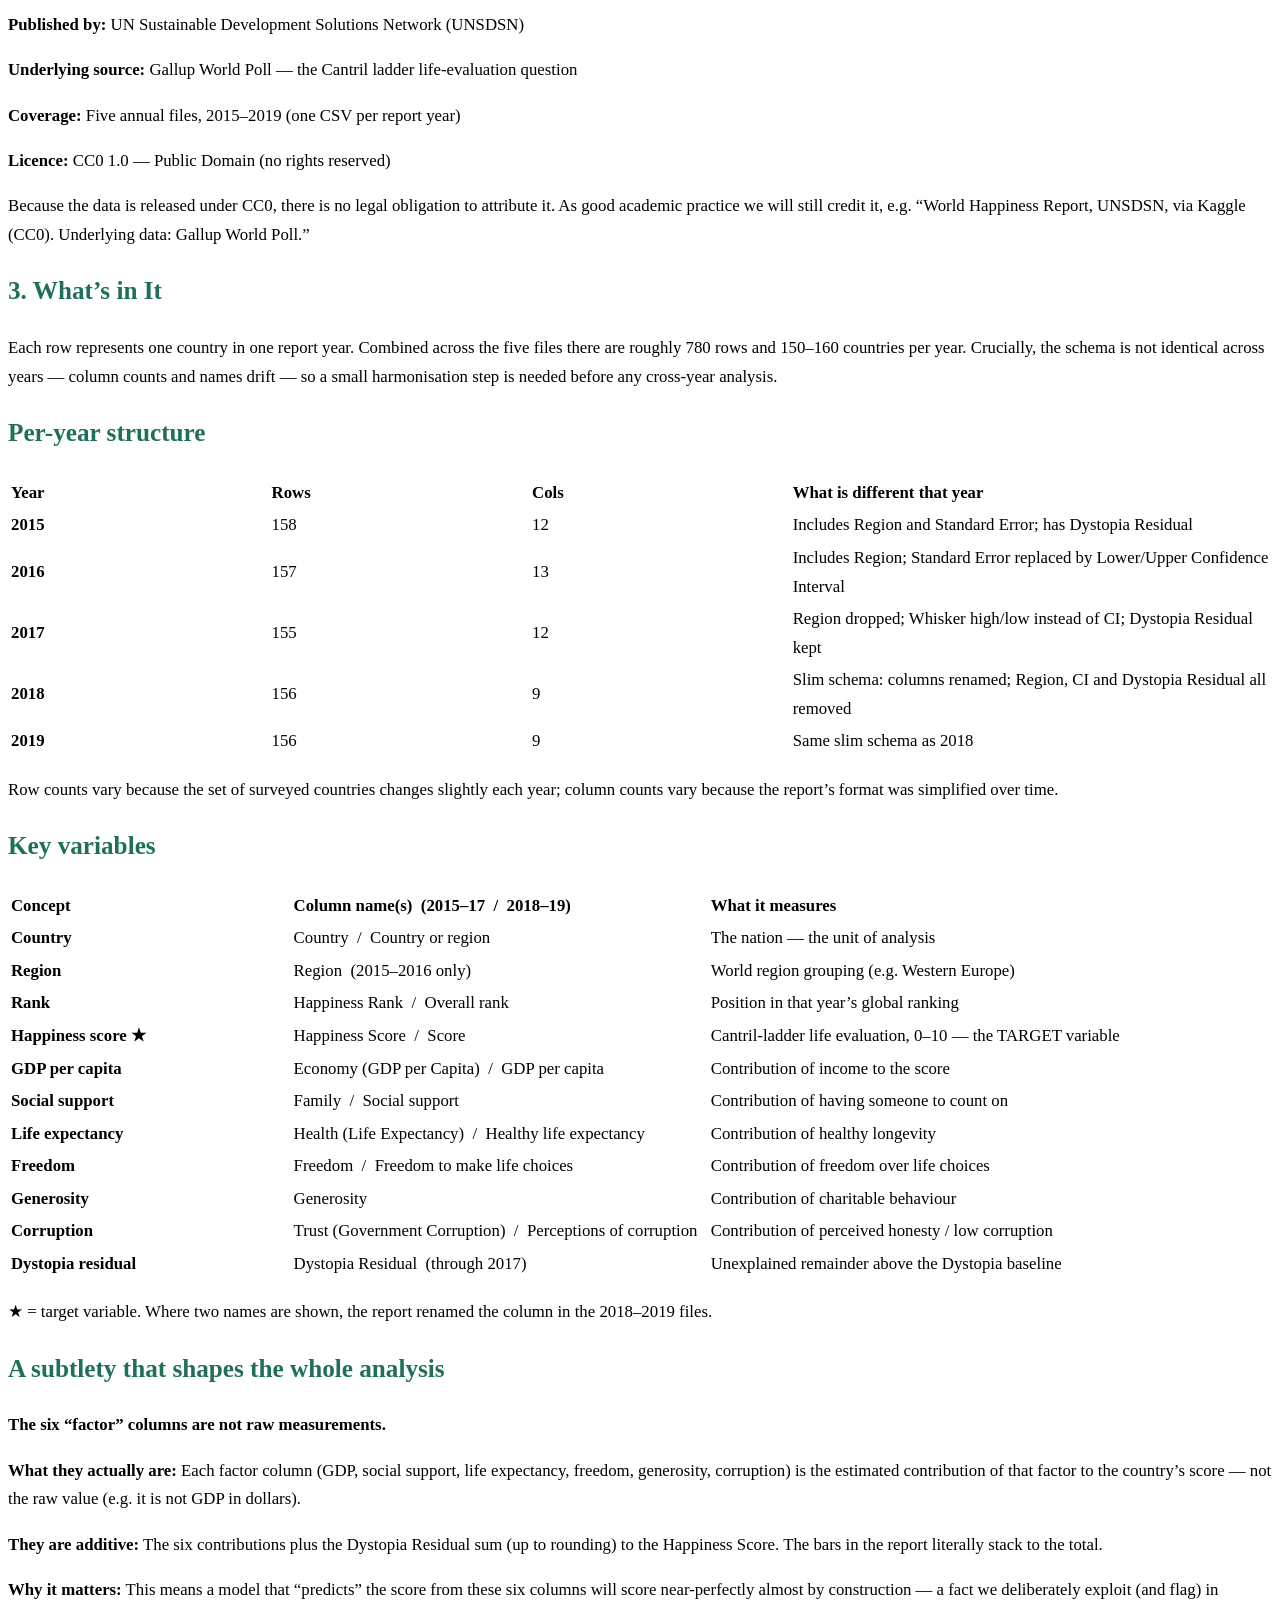
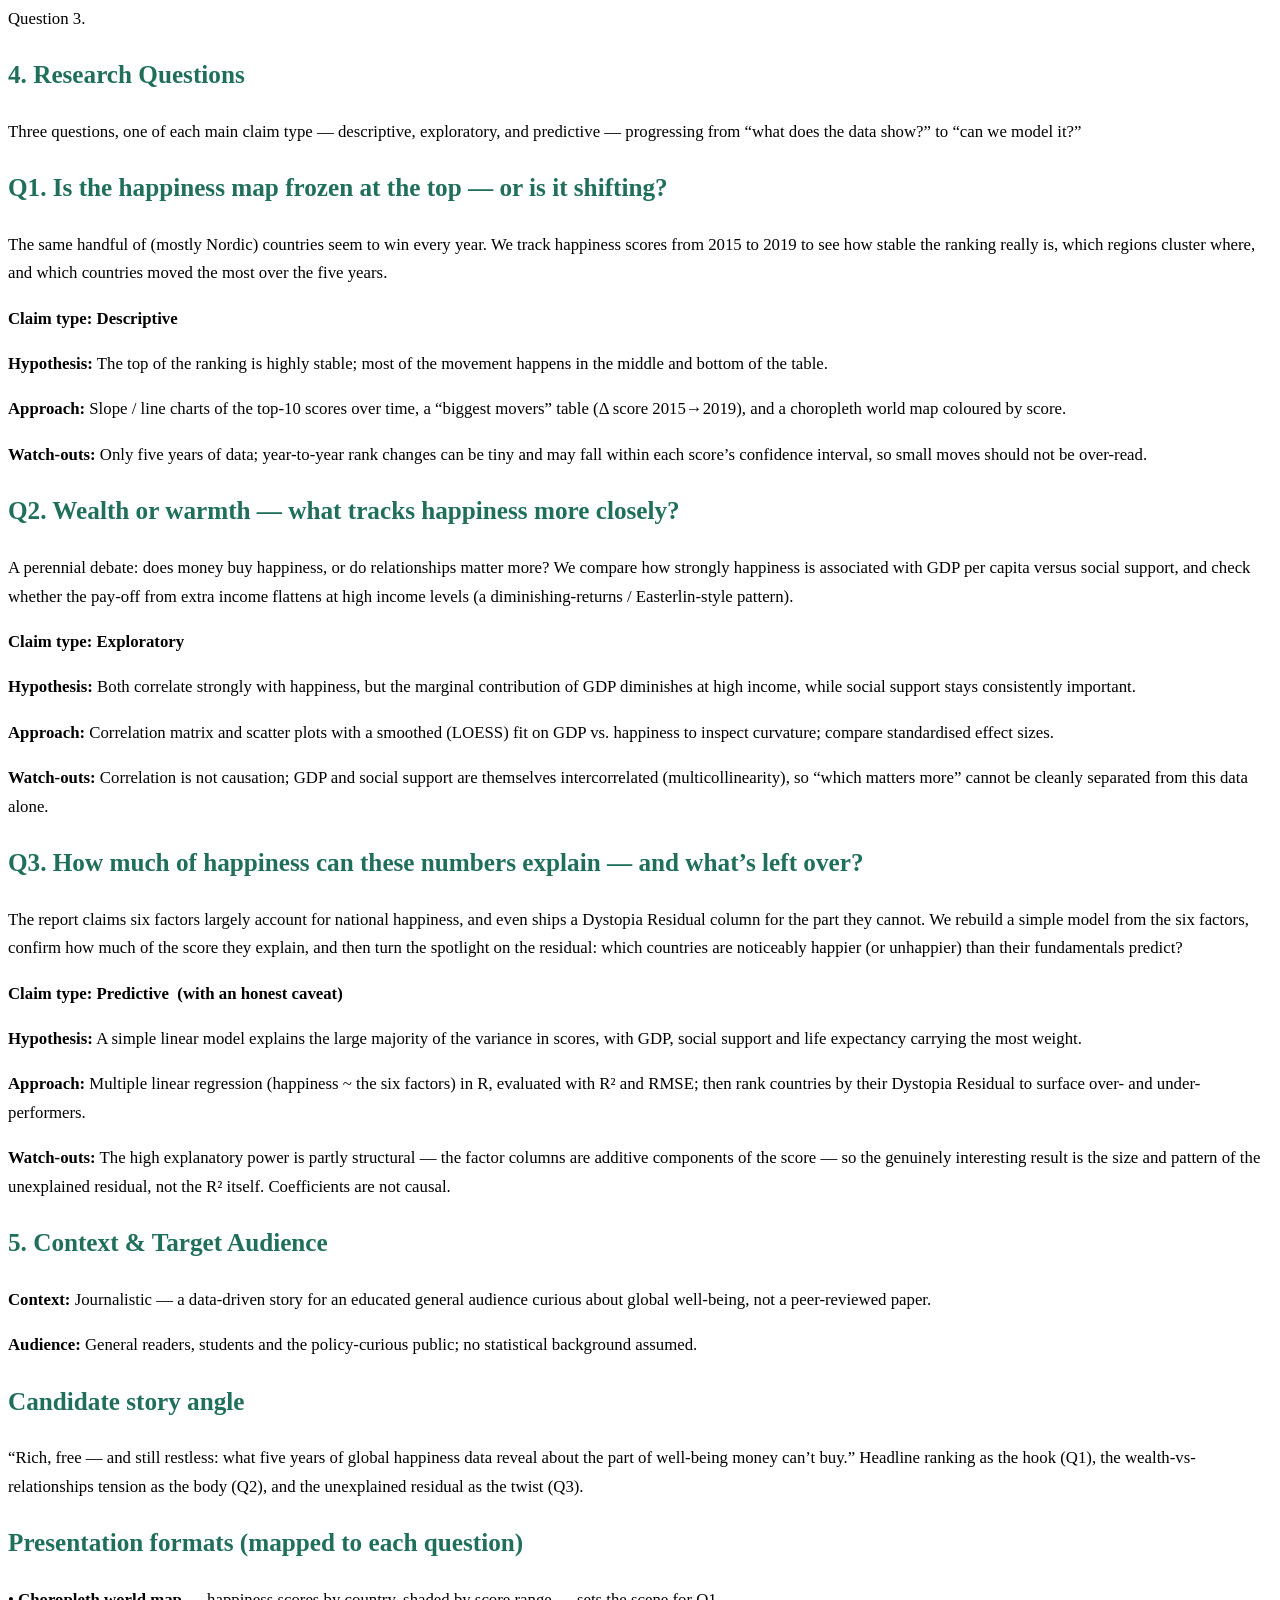
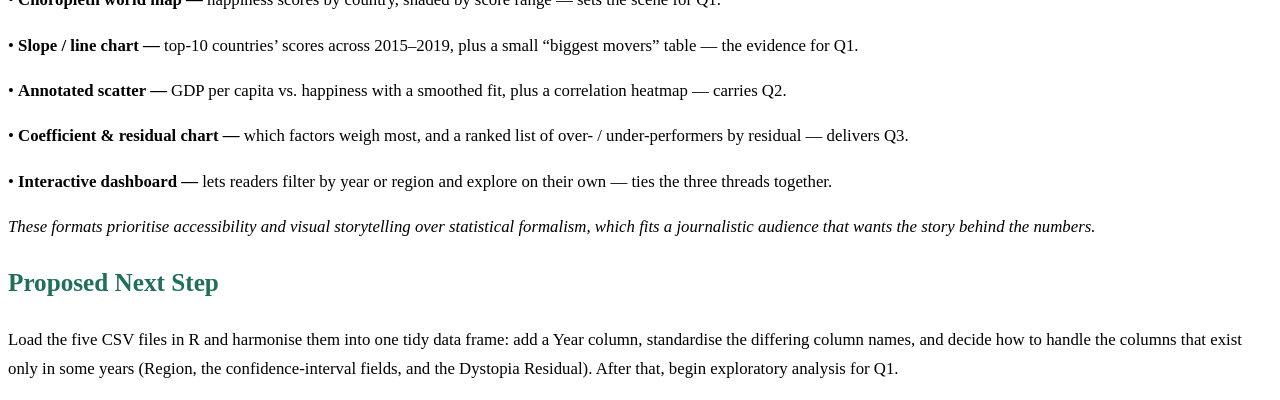
==== commit 72cad209: "Add files via upload" ====
--- a/project_proposal.html
+++ b/project_proposal.html
@@ -179,7 +179,7 @@
 <section id="member" class="level2">
 <h2 class="anchored" data-anchor-id="member">Member</h2>
 <p>Eya (E.Fares@campus.lmu.de)</p>
-<p>Slah (Azzabi.Slaheddine@campus.Imu.de)</p>
+<p>Slah (Azzabi.Slaheddine@campus.lmu.de)</p>
 <p>Shohei Kobayashi (S.kobayashi@campus.lmu.de)</p>
 <p>kobayashishohei1023@gmail.com)</p>
 </section>
@@ -205,10 +205,10 @@
 <h2 class="anchored" data-anchor-id="per-year-structure">Per-year structure</h2>
 <table class="caption-top table">
 <colgroup>
-<col style="width: 25%">
-<col style="width: 25%">
-<col style="width: 25%">
-<col style="width: 25%">
+<col style="width: 20%">
+<col style="width: 20%">
+<col style="width: 20%">
+<col style="width: 37%">
 </colgroup>
 <tbody>
 <tr class="odd">
@@ -255,9 +255,9 @@
 <h2 class="anchored" data-anchor-id="key-variables">Key variables</h2>
 <table class="caption-top table">
 <colgroup>
-<col style="width: 33%">
-<col style="width: 33%">
-<col style="width: 33%">
+<col style="width: 25%">
+<col style="width: 37%">
+<col style="width: 37%">
 </colgroup>
 <tbody>
 <tr class="odd">
--- a/styles.css
+++ b/styles.css
@@ -0,0 +1,37 @@
+/* css styles */
+
+body {
+  font-size: 1.05rem;
+  line-height: 1.7;
+}
+
+h1, h2 {
+  color: #1f6f5b;
+}
+
+.title {
+  color: #174c43;
+}
+
+.quarto-title-block {
+  background: linear-gradient(135deg, #dff5ec, #fff7d6);
+  padding: 2rem;
+  border-radius: 18px;
+  margin-bottom: 2rem;
+}
+
+table {
+  border-radius: 12px;
+  overflow: hidden;
+}
+
+table thead th {
+  background-color: #046307;
+  color: white;
+}
+
+blockquote {
+  border-left: 5px solid #1f6f5b;
+  padding-left: 1rem;
+  color: #444;
+}
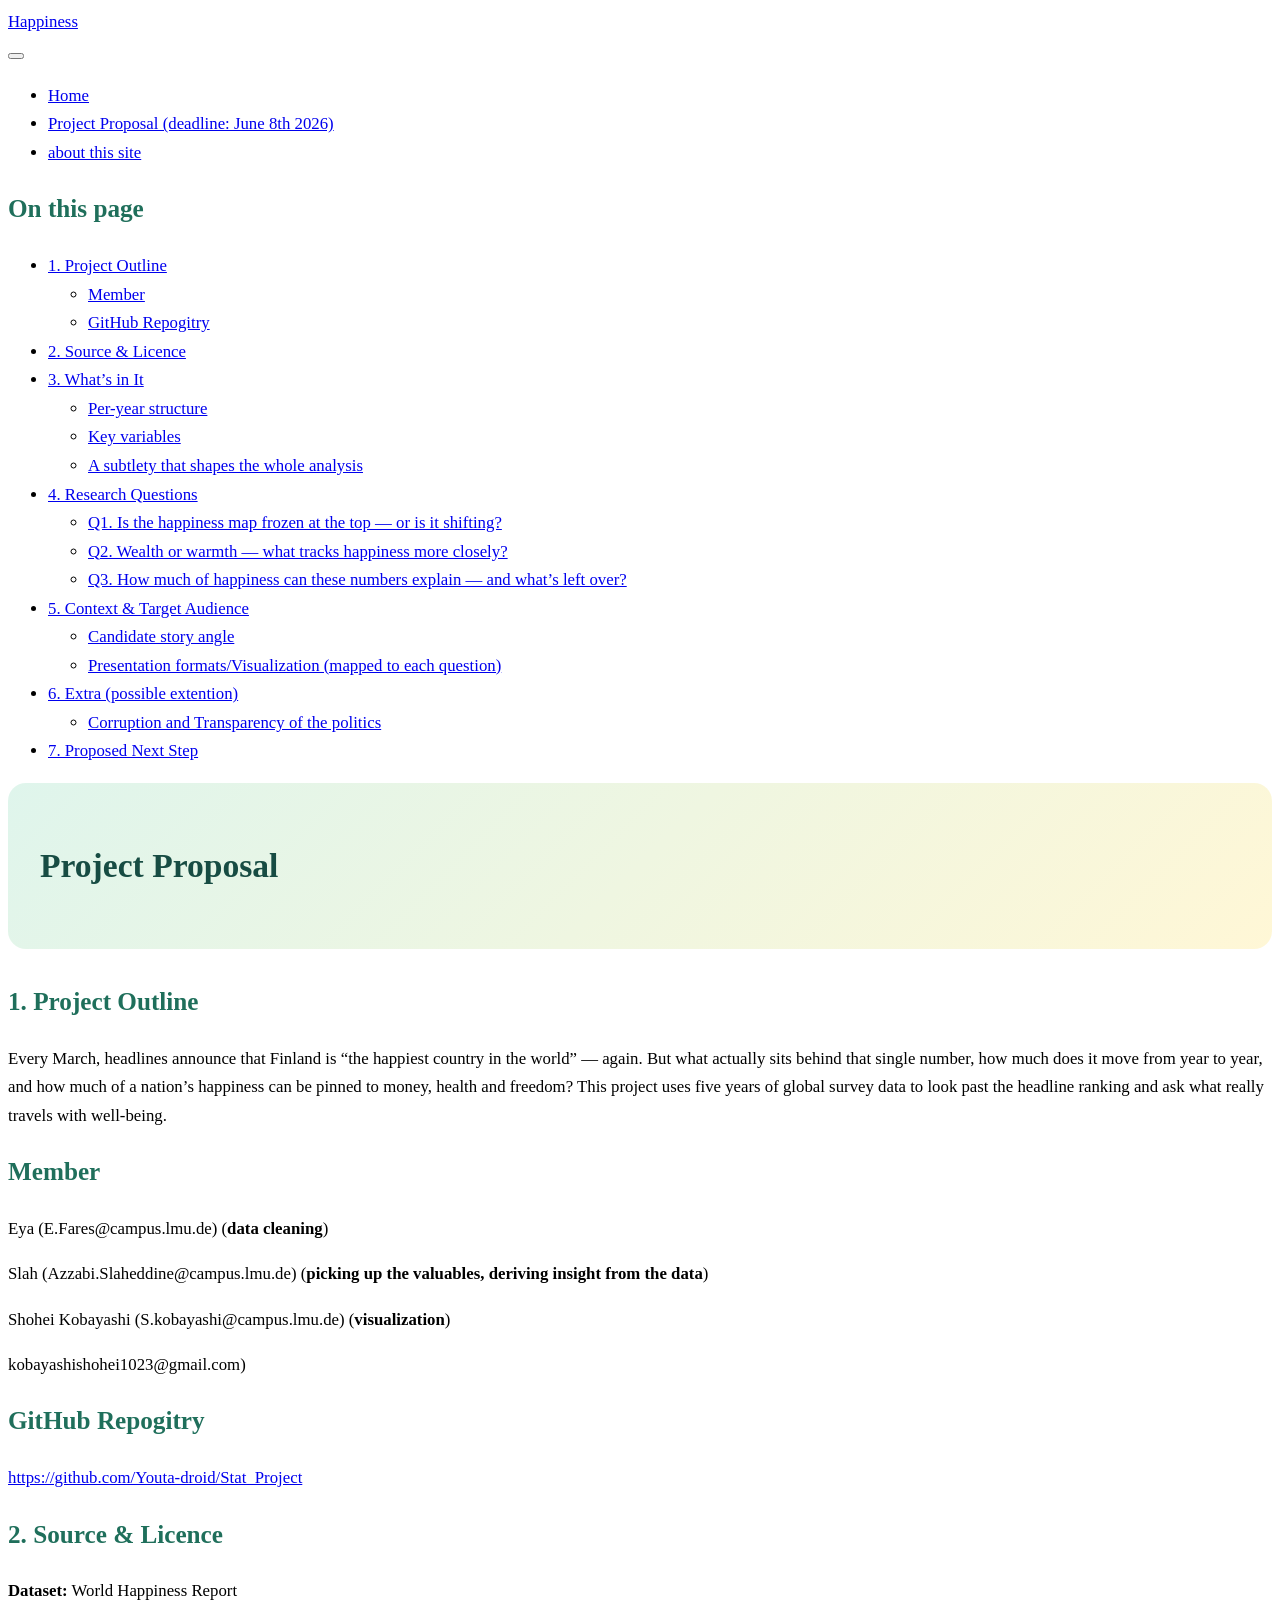
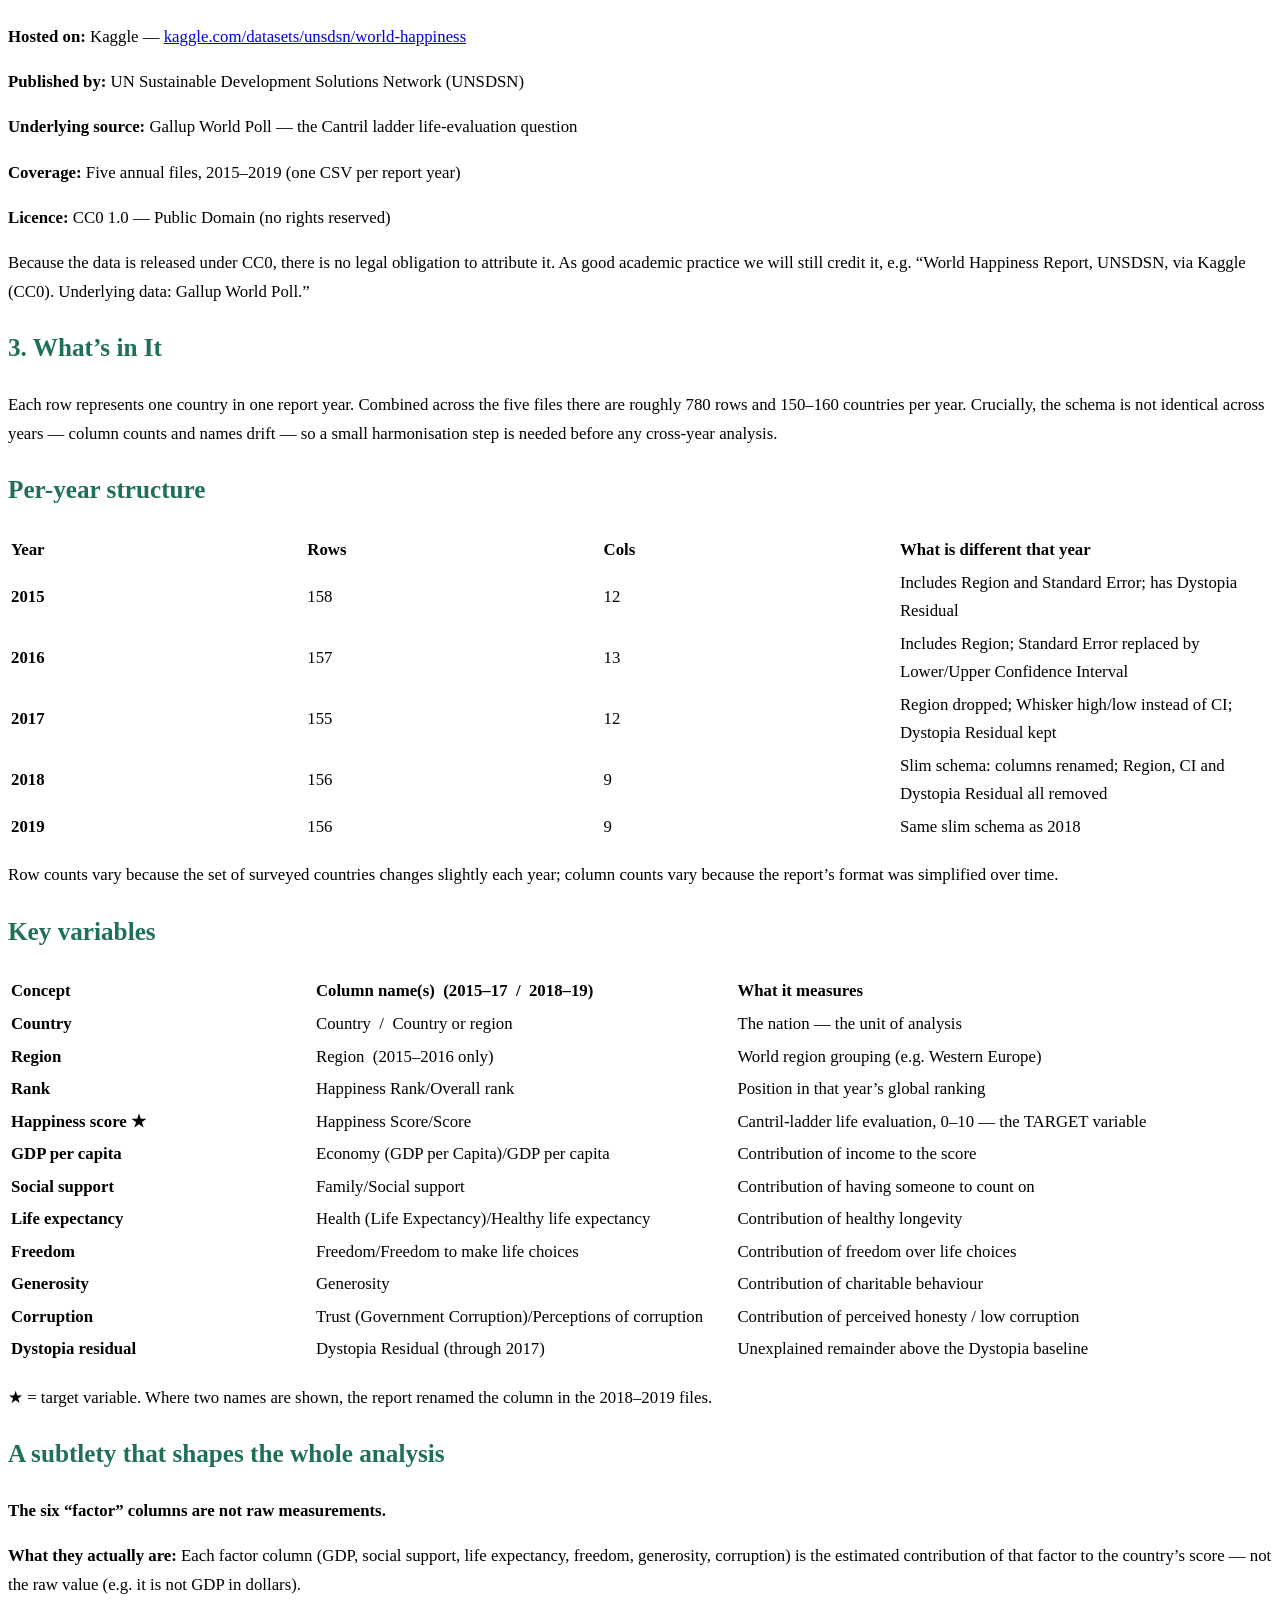
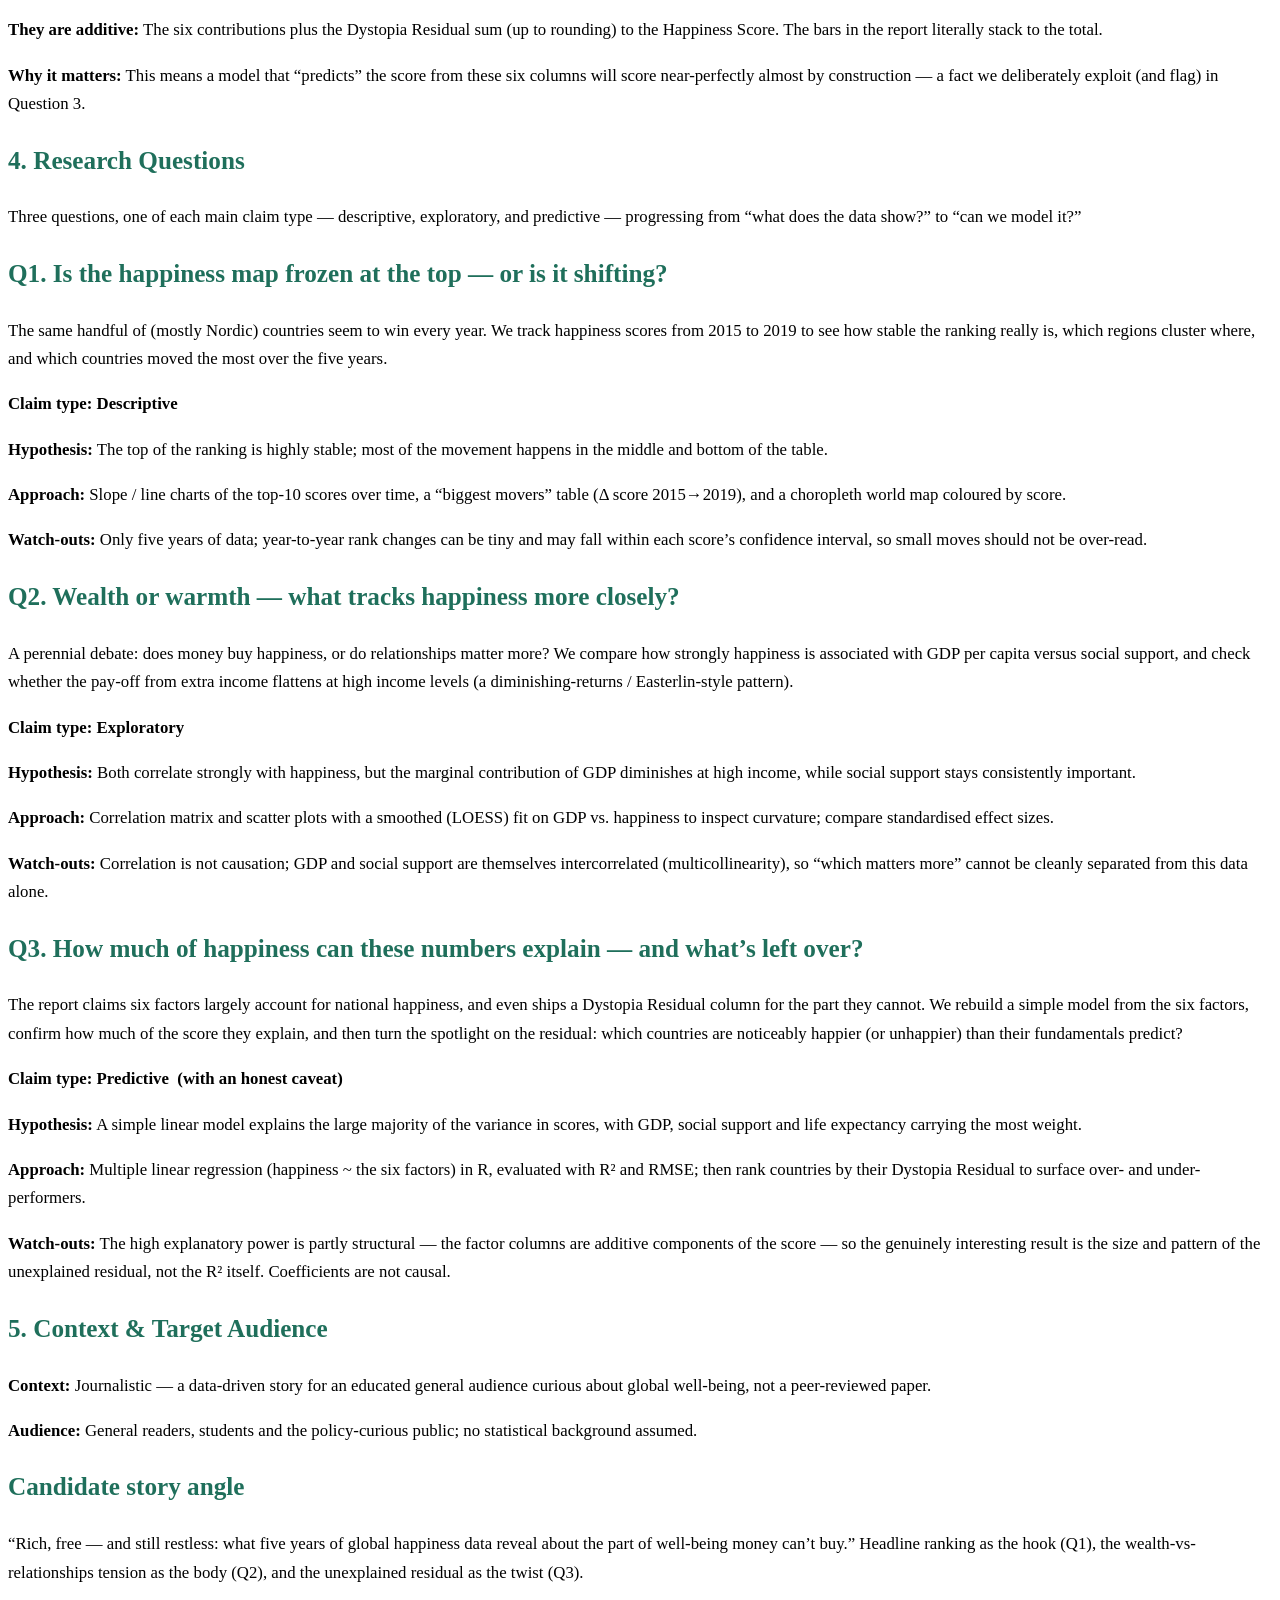
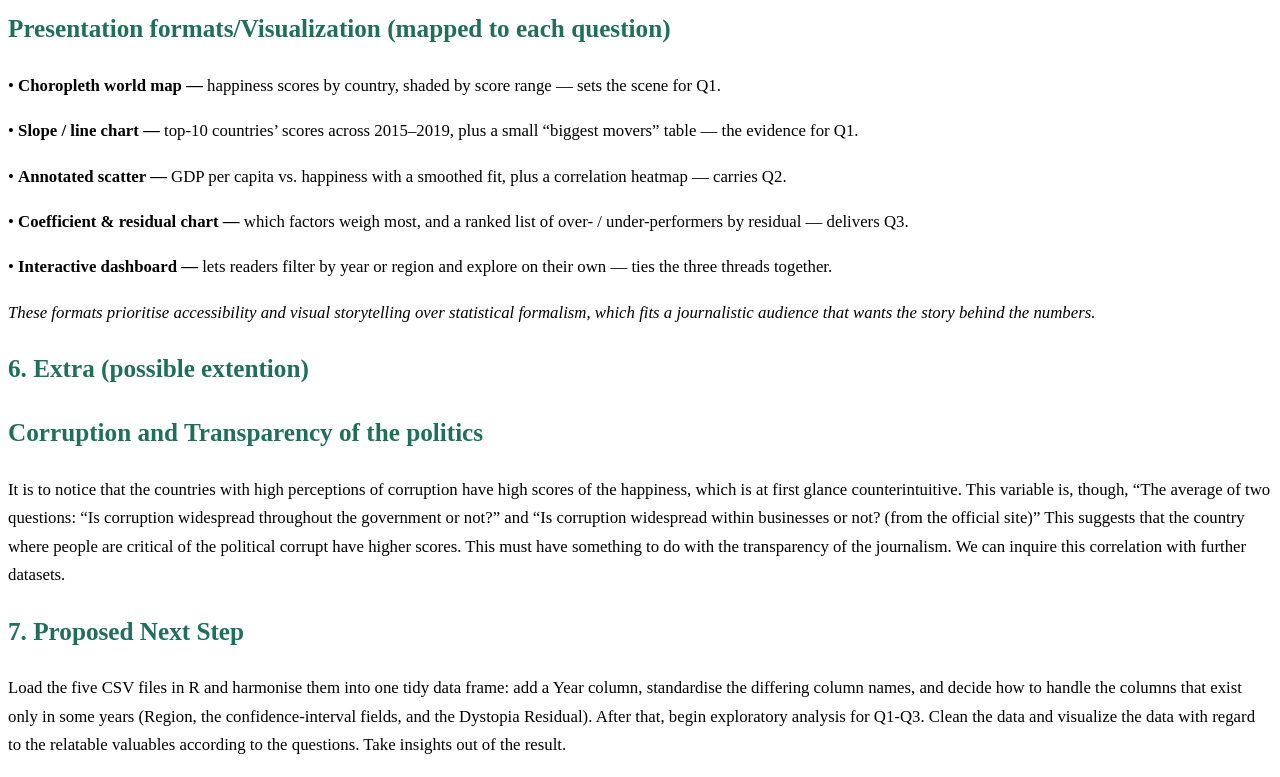
==== commit 4ee346ff: "Add files via upload" ====
--- a/project_proposal.html
+++ b/project_proposal.html
@@ -141,9 +141,13 @@
   <li><a href="#context-target-audience" id="toc-context-target-audience" class="nav-link" data-scroll-target="#context-target-audience">5. Context &amp; Target Audience</a>
   <ul class="collapse">
   <li><a href="#candidate-story-angle" id="toc-candidate-story-angle" class="nav-link" data-scroll-target="#candidate-story-angle">Candidate story angle</a></li>
-  <li><a href="#presentation-formats-mapped-to-each-question" id="toc-presentation-formats-mapped-to-each-question" class="nav-link" data-scroll-target="#presentation-formats-mapped-to-each-question">Presentation formats (mapped to each question)</a></li>
+  <li><a href="#presentation-formatsvisualization-mapped-to-each-question" id="toc-presentation-formatsvisualization-mapped-to-each-question" class="nav-link" data-scroll-target="#presentation-formatsvisualization-mapped-to-each-question">Presentation formats/Visualization (mapped to each question)</a></li>
   </ul></li>
-  <li><a href="#proposed-next-step" id="toc-proposed-next-step" class="nav-link" data-scroll-target="#proposed-next-step">Proposed Next Step</a></li>
+  <li><a href="#extra-possible-extention" id="toc-extra-possible-extention" class="nav-link" data-scroll-target="#extra-possible-extention">6. Extra (possible extention)</a>
+  <ul class="collapse">
+  <li><a href="#corruption-and-transparency-of-the-politics" id="toc-corruption-and-transparency-of-the-politics" class="nav-link" data-scroll-target="#corruption-and-transparency-of-the-politics">Corruption and Transparency of the politics</a></li>
+  </ul></li>
+  <li><a href="#proposed-next-step" id="toc-proposed-next-step" class="nav-link" data-scroll-target="#proposed-next-step">7. Proposed Next Step</a></li>
   </ul>
 </nav>
 </nav>
@@ -178,9 +182,9 @@
 <p>Every March, headlines announce that Finland is “the happiest country in the world” — again. But what actually sits behind that single number, how much does it move from year to year, and how much of a nation’s happiness can be pinned to money, health and freedom? This project uses five years of global survey data to look past the headline ranking and ask what really travels with well-being.</p>
 <section id="member" class="level2">
 <h2 class="anchored" data-anchor-id="member">Member</h2>
-<p>Eya (E.Fares@campus.lmu.de)</p>
-<p>Slah (Azzabi.Slaheddine@campus.lmu.de)</p>
-<p>Shohei Kobayashi (S.kobayashi@campus.lmu.de)</p>
+<p>Eya (E.Fares@campus.lmu.de) (<strong>data cleaning</strong>)</p>
+<p>Slah (Azzabi.Slaheddine@campus.lmu.de) (<strong>picking up the valuables, deriving insight from the data</strong>)</p>
+<p>Shohei Kobayashi (S.kobayashi@campus.lmu.de) (<strong>visualization</strong>)</p>
 <p>kobayashishohei1023@gmail.com)</p>
 </section>
 <section id="github-repogitry" class="level2">
@@ -205,10 +209,10 @@
 <h2 class="anchored" data-anchor-id="per-year-structure">Per-year structure</h2>
 <table class="caption-top table">
 <colgroup>
-<col style="width: 20%">
-<col style="width: 20%">
-<col style="width: 20%">
-<col style="width: 37%">
+<col style="width: 23%">
+<col style="width: 23%">
+<col style="width: 23%">
+<col style="width: 29%">
 </colgroup>
 <tbody>
 <tr class="odd">
@@ -255,9 +259,9 @@
 <h2 class="anchored" data-anchor-id="key-variables">Key variables</h2>
 <table class="caption-top table">
 <colgroup>
-<col style="width: 25%">
-<col style="width: 37%">
-<col style="width: 37%">
+<col style="width: 26%">
+<col style="width: 36%">
+<col style="width: 36%">
 </colgroup>
 <tbody>
 <tr class="odd">
@@ -277,32 +281,32 @@
 </tr>
 <tr class="even">
 <td><strong>Rank</strong></td>
-<td>Happiness Rank&nbsp; /&nbsp; Overall rank</td>
+<td>Happiness Rank/Overall rank</td>
 <td>Position in that year’s global ranking</td>
 </tr>
 <tr class="odd">
 <td><strong>Happiness score ★</strong></td>
-<td>Happiness Score&nbsp; /&nbsp; Score</td>
+<td>Happiness Score/Score</td>
 <td>Cantril-ladder life evaluation, 0–10 — the TARGET variable</td>
 </tr>
 <tr class="even">
 <td><strong>GDP per capita</strong></td>
-<td>Economy (GDP per Capita)&nbsp; /&nbsp; GDP per capita</td>
+<td>Economy (GDP per Capita)/GDP per capita</td>
 <td>Contribution of income to the score</td>
 </tr>
 <tr class="odd">
 <td><strong>Social support</strong></td>
-<td>Family&nbsp; /&nbsp; Social support</td>
+<td>Family/Social support</td>
 <td>Contribution of having someone to count on</td>
 </tr>
 <tr class="even">
 <td><strong>Life expectancy</strong></td>
-<td>Health (Life Expectancy)&nbsp; /&nbsp; Healthy life expectancy</td>
+<td>Health (Life Expectancy)/Healthy life expectancy</td>
 <td>Contribution of healthy longevity</td>
 </tr>
 <tr class="odd">
 <td><strong>Freedom</strong></td>
-<td>Freedom&nbsp; /&nbsp; Freedom to make life choices</td>
+<td>Freedom/Freedom to make life choices</td>
 <td>Contribution of freedom over life choices</td>
 </tr>
 <tr class="even">
@@ -312,12 +316,12 @@
 </tr>
 <tr class="odd">
 <td><strong>Corruption</strong></td>
-<td>Trust (Government Corruption)&nbsp; /&nbsp; Perceptions of corruption</td>
+<td>Trust (Government Corruption)/Perceptions of corruption</td>
 <td>Contribution of perceived honesty / low corruption</td>
 </tr>
 <tr class="even">
 <td><strong>Dystopia residual</strong></td>
-<td>Dystopia Residual&nbsp; (through 2017)</td>
+<td>Dystopia Residual (through 2017)</td>
 <td>Unexplained remainder above the Dystopia baseline</td>
 </tr>
 </tbody>
@@ -368,8 +372,8 @@
 <h2 class="anchored" data-anchor-id="candidate-story-angle">Candidate story angle</h2>
 <p>“Rich, free — and still restless: what five years of global happiness data reveal about the part of well-being money can’t buy.” Headline ranking as the hook (Q1), the wealth-vs-relationships tension as the body (Q2), and the unexplained residual as the twist (Q3).</p>
 </section>
-<section id="presentation-formats-mapped-to-each-question" class="level2">
-<h2 class="anchored" data-anchor-id="presentation-formats-mapped-to-each-question">Presentation formats (mapped to each question)</h2>
+<section id="presentation-formatsvisualization-mapped-to-each-question" class="level2">
+<h2 class="anchored" data-anchor-id="presentation-formatsvisualization-mapped-to-each-question">Presentation formats/Visualization (mapped to each question)</h2>
 <p>• <strong>Choropleth world map —</strong> happiness scores by country, shaded by score range — sets the scene for Q1.</p>
 <p>• <strong>Slope / line chart —</strong> top-10 countries’ scores across 2015–2019, plus a small “biggest movers” table — the evidence for Q1.</p>
 <p>• <strong>Annotated scatter —</strong> GDP per capita vs.&nbsp;happiness with a smoothed fit, plus a correlation heatmap — carries Q2.</p>
@@ -378,9 +382,16 @@
 <p><em>These formats prioritise accessibility and visual storytelling over statistical formalism, which fits a journalistic audience that wants the story behind the numbers.</em></p>
 </section>
 </section>
+<section id="extra-possible-extention" class="level1">
+<h1>6. Extra (possible extention)</h1>
+<section id="corruption-and-transparency-of-the-politics" class="level2">
+<h2 class="anchored" data-anchor-id="corruption-and-transparency-of-the-politics">Corruption and Transparency of the politics</h2>
+<p>It is to notice that the countries with high perceptions of corruption have high scores of the happiness, which is at first glance counterintuitive. This variable is, though, “The average of two questions: “Is corruption widespread throughout the government or not?” and “Is corruption widespread within businesses or not? (from the official site)” This suggests that the country where people are critical of the political corrupt have higher scores. This must have something to do with the transparency of the journalism. We can inquire this correlation with further datasets.</p>
+</section>
+</section>
 <section id="proposed-next-step" class="level1">
-<h1>Proposed Next Step</h1>
-<p>Load the five CSV files in R and harmonise them into one tidy data frame: add a Year column, standardise the differing column names, and decide how to handle the columns that exist only in some years (Region, the confidence-interval fields, and the Dystopia Residual). After that, begin exploratory analysis for Q1.</p>
+<h1>7. Proposed Next Step</h1>
+<p>Load the five CSV files in R and harmonise them into one tidy data frame: add a Year column, standardise the differing column names, and decide how to handle the columns that exist only in some years (Region, the confidence-interval fields, and the Dystopia Residual). After that, begin exploratory analysis for Q1-Q3. Clean the data and visualize the data with regard to the relatable valuables according to the questions. Take insights out of the result.</p>
 
 
 </section>
